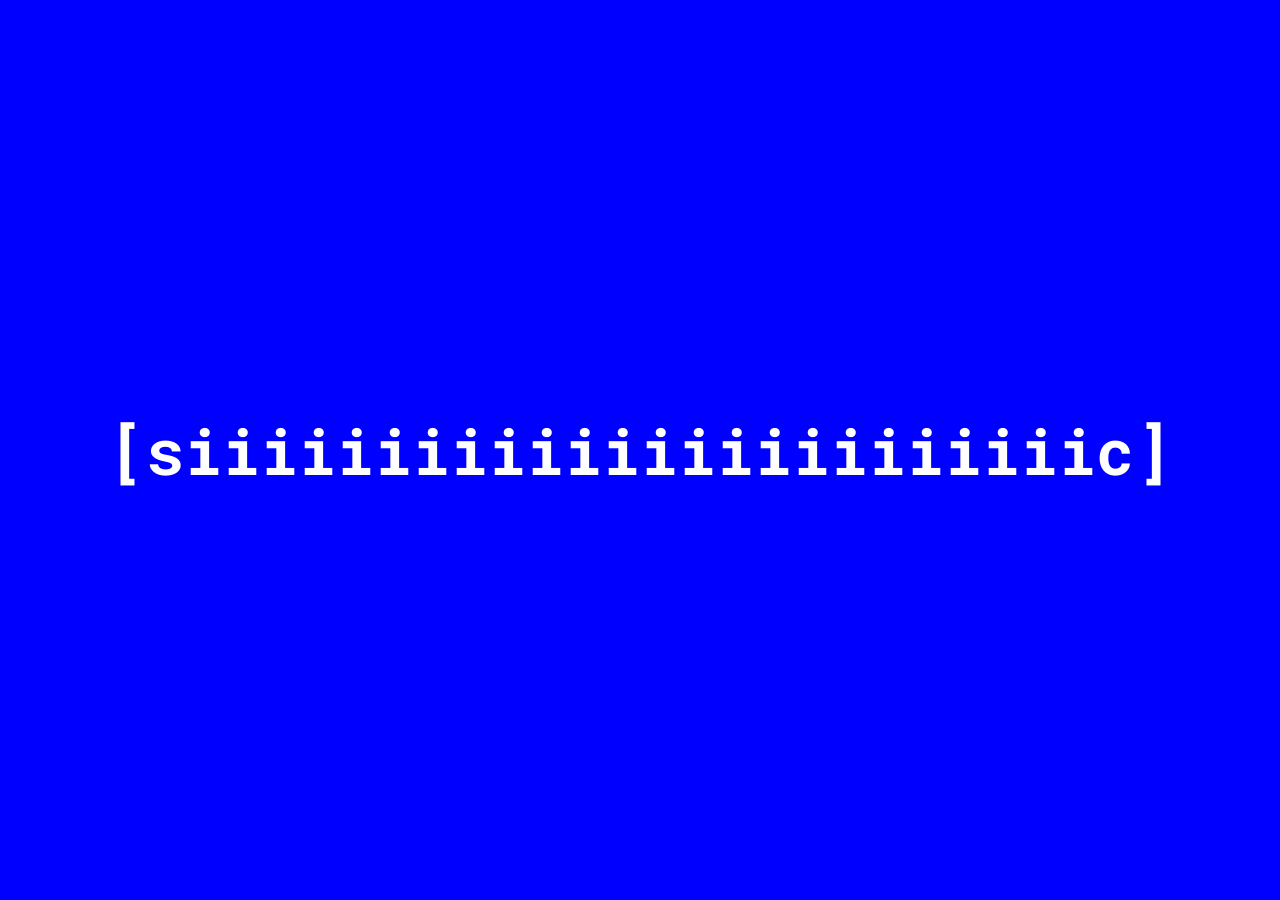
==== index.html @ 376d0104 "Initial commit" ====
<!DOCTYPE html>
<html lang="en">
<head>
  <meta charset="UTF-8">
  <meta name="viewport" content="width=device-width, initial-scale=1.0">
  <title>SIC</title>
  <link href="https://fonts.googleapis.com/css2?family=Roboto+Mono&display=swap" rel="stylesheet">
  <link rel="stylesheet" href="styles.css">
</head>
<body>
  <div id="container">
    <h1 id="sic">[sic]</h1>
  </div>
  <script>
    const container = document.getElementById('container');
    const sic = document.getElementById('sic');

    let characterWidth = 20;

    const measureCharWidth = () => {
      const canvas = document.createElement('canvas');
      const ctx = canvas.getContext('2d');
      ctx.font = '64px "Roboto Mono", monospace';
      characterWidth = ctx.measureText('i').width;
    };

    const updateText = () => {
      const style = getComputedStyle(container);
      const width = container.offsetWidth
        - parseFloat(style.paddingLeft)
        - parseFloat(style.paddingRight);
      const fixedChars = 4; // [, s, c, ]

      const numberOfIs = Math.max(
        1,
        Math.floor((width - fixedChars * characterWidth) / characterWidth)
      );

      sic.textContent = `[s${'i'.repeat(numberOfIs)}c]`;
    };

    document.fonts.ready.then(() => {
      measureCharWidth();
      const observer = new ResizeObserver(updateText);
      observer.observe(container);
      updateText();
    });
  </script>
</body>
</html>
---- styles.css ----
* {
    margin: 0;
    padding: 0;
    box-sizing: border-box;
}
html,
body {
    width: 100%;
    height: 100%;
}

#container {
    width: 100%;
    height: 100%;
    background: blue url('image.png') center / cover no-repeat;
    display: flex;
    justify-content: center;
    align-items: center;
    overflow: hidden;
    padding: 0 100px;
}

#sic {
    font-size: 64px;
    font-style: normal;
    color: white;
    font-family: "Roboto Mono", monospace;
    white-space: nowrap;
}
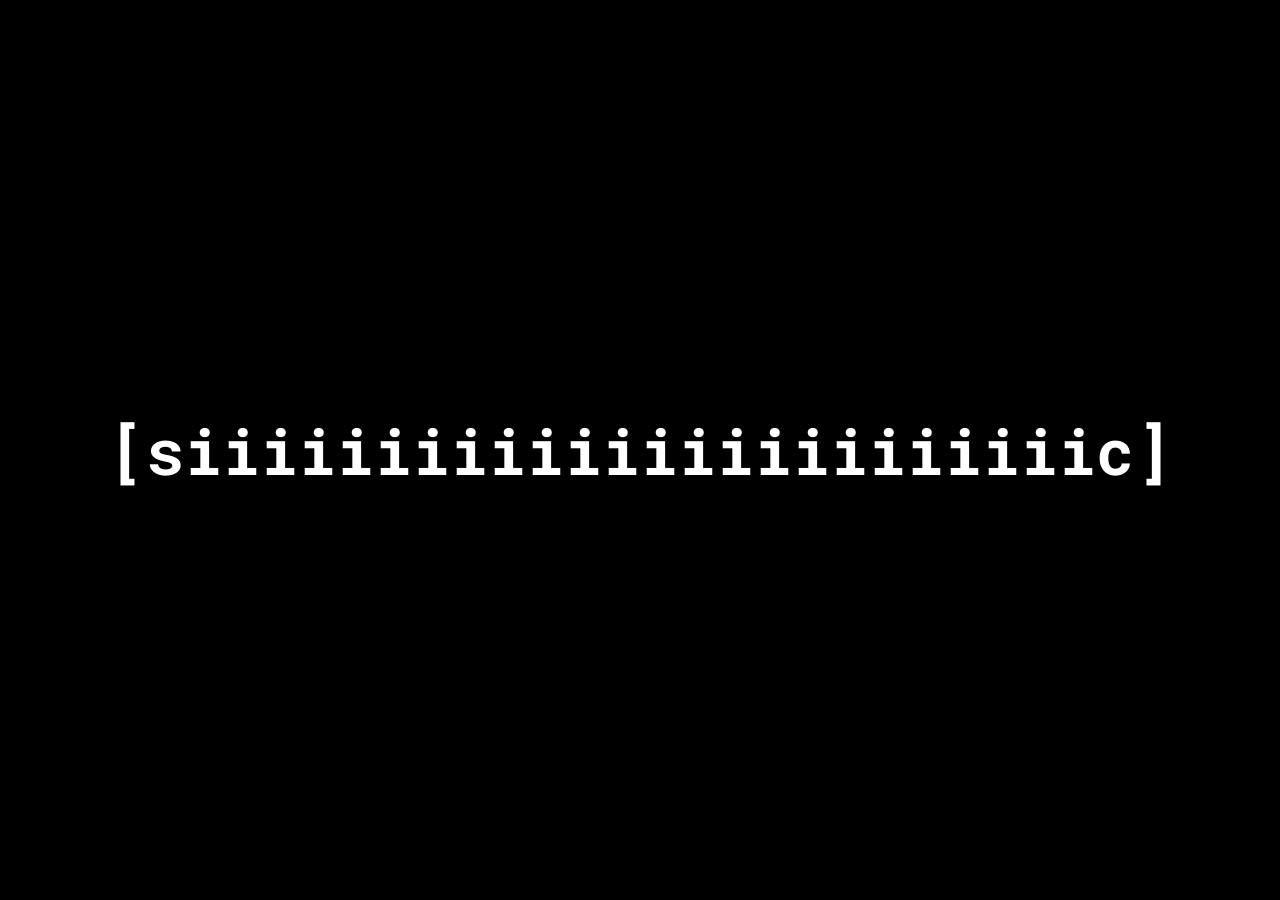
==== commit f7b6e870: "Replace background image with self-hosted fullscreen video Co-Authored-By: Claude Sonnet 4.6 <norepl" ====
--- a/index.html
+++ b/index.html
@@ -1,50 +1,61 @@
-<!DOCTYPE html>
+<!doctype html>
 <html lang="en">
-<head>
-  <meta charset="UTF-8">
-  <meta name="viewport" content="width=device-width, initial-scale=1.0">
-  <title>SIC</title>
-  <link href="https://fonts.googleapis.com/css2?family=Roboto+Mono&display=swap" rel="stylesheet">
-  <link rel="stylesheet" href="styles.css">
-</head>
-<body>
-  <div id="container">
-    <h1 id="sic">[sic]</h1>
-  </div>
-  <script>
-    const container = document.getElementById('container');
-    const sic = document.getElementById('sic');
+    <head>
+        <meta charset="UTF-8" />
+        <meta name="viewport" content="width=device-width, initial-scale=1.0" />
+        <title>SIC</title>
+        <link
+            href="https://fonts.googleapis.com/css2?family=Roboto+Mono&display=swap"
+            rel="stylesheet"
+        />
+        <link rel="stylesheet" href="styles.css" />
+    </head>
+    <body>
+        <div id="video-bg">
+            <video autoplay muted loop playsinline>
+                <source src="video.mp4" type="video/mp4">
+            </video>
+        </div>
+        <div id="container">
+            <h1 id="sic">[sic]</h1>
+        </div>
+        <script>
+            const container = document.getElementById("container");
+            const sic = document.getElementById("sic");
 
-    let characterWidth = 20;
+            let characterWidth = 20;
 
-    const measureCharWidth = () => {
-      const canvas = document.createElement('canvas');
-      const ctx = canvas.getContext('2d');
-      ctx.font = '64px "Roboto Mono", monospace';
-      characterWidth = ctx.measureText('i').width;
-    };
+            const measureCharWidth = () => {
+                const canvas = document.createElement("canvas");
+                const ctx = canvas.getContext("2d");
+                ctx.font = '64px "Roboto Mono", monospace';
+                characterWidth = ctx.measureText("i").width;
+            };
 
-    const updateText = () => {
-      const style = getComputedStyle(container);
-      const width = container.offsetWidth
-        - parseFloat(style.paddingLeft)
-        - parseFloat(style.paddingRight);
-      const fixedChars = 4; // [, s, c, ]
+            const updateText = () => {
+                const style = getComputedStyle(container);
+                const width =
+                    container.offsetWidth -
+                    parseFloat(style.paddingLeft) -
+                    parseFloat(style.paddingRight);
+                const fixedChars = 4; // [, s, c, ]
 
-      const numberOfIs = Math.max(
-        1,
-        Math.floor((width - fixedChars * characterWidth) / characterWidth)
-      );
+                const numberOfIs = Math.max(
+                    1,
+                    Math.floor(
+                        (width - fixedChars * characterWidth) / characterWidth,
+                    ),
+                );
 
-      sic.textContent = `[s${'i'.repeat(numberOfIs)}c]`;
-    };
+                sic.textContent = `[s${"i".repeat(numberOfIs)}c]`;
+            };
 
-    document.fonts.ready.then(() => {
-      measureCharWidth();
-      const observer = new ResizeObserver(updateText);
-      observer.observe(container);
-      updateText();
-    });
-  </script>
-</body>
+            document.fonts.ready.then(() => {
+                measureCharWidth();
+                const observer = new ResizeObserver(updateText);
+                observer.observe(container);
+                updateText();
+            });
+        </script>
+    </body>
 </html>
--- a/styles.css
+++ b/styles.css
@@ -9,10 +9,27 @@
     height: 100%;
 }
 
+#video-bg {
+    position: fixed;
+    top: 0;
+    left: 0;
+    width: 100%;
+    height: 100%;
+    overflow: hidden;
+    z-index: -1;
+    background: black;
+}
+
+#video-bg video {
+    display: block;
+    width: 100vw;
+    height: 100vh;
+    object-fit: cover;
+}
+
 #container {
     width: 100%;
     height: 100%;
-    background: blue url('image.png') center / cover no-repeat;
     display: flex;
     justify-content: center;
     align-items: center;
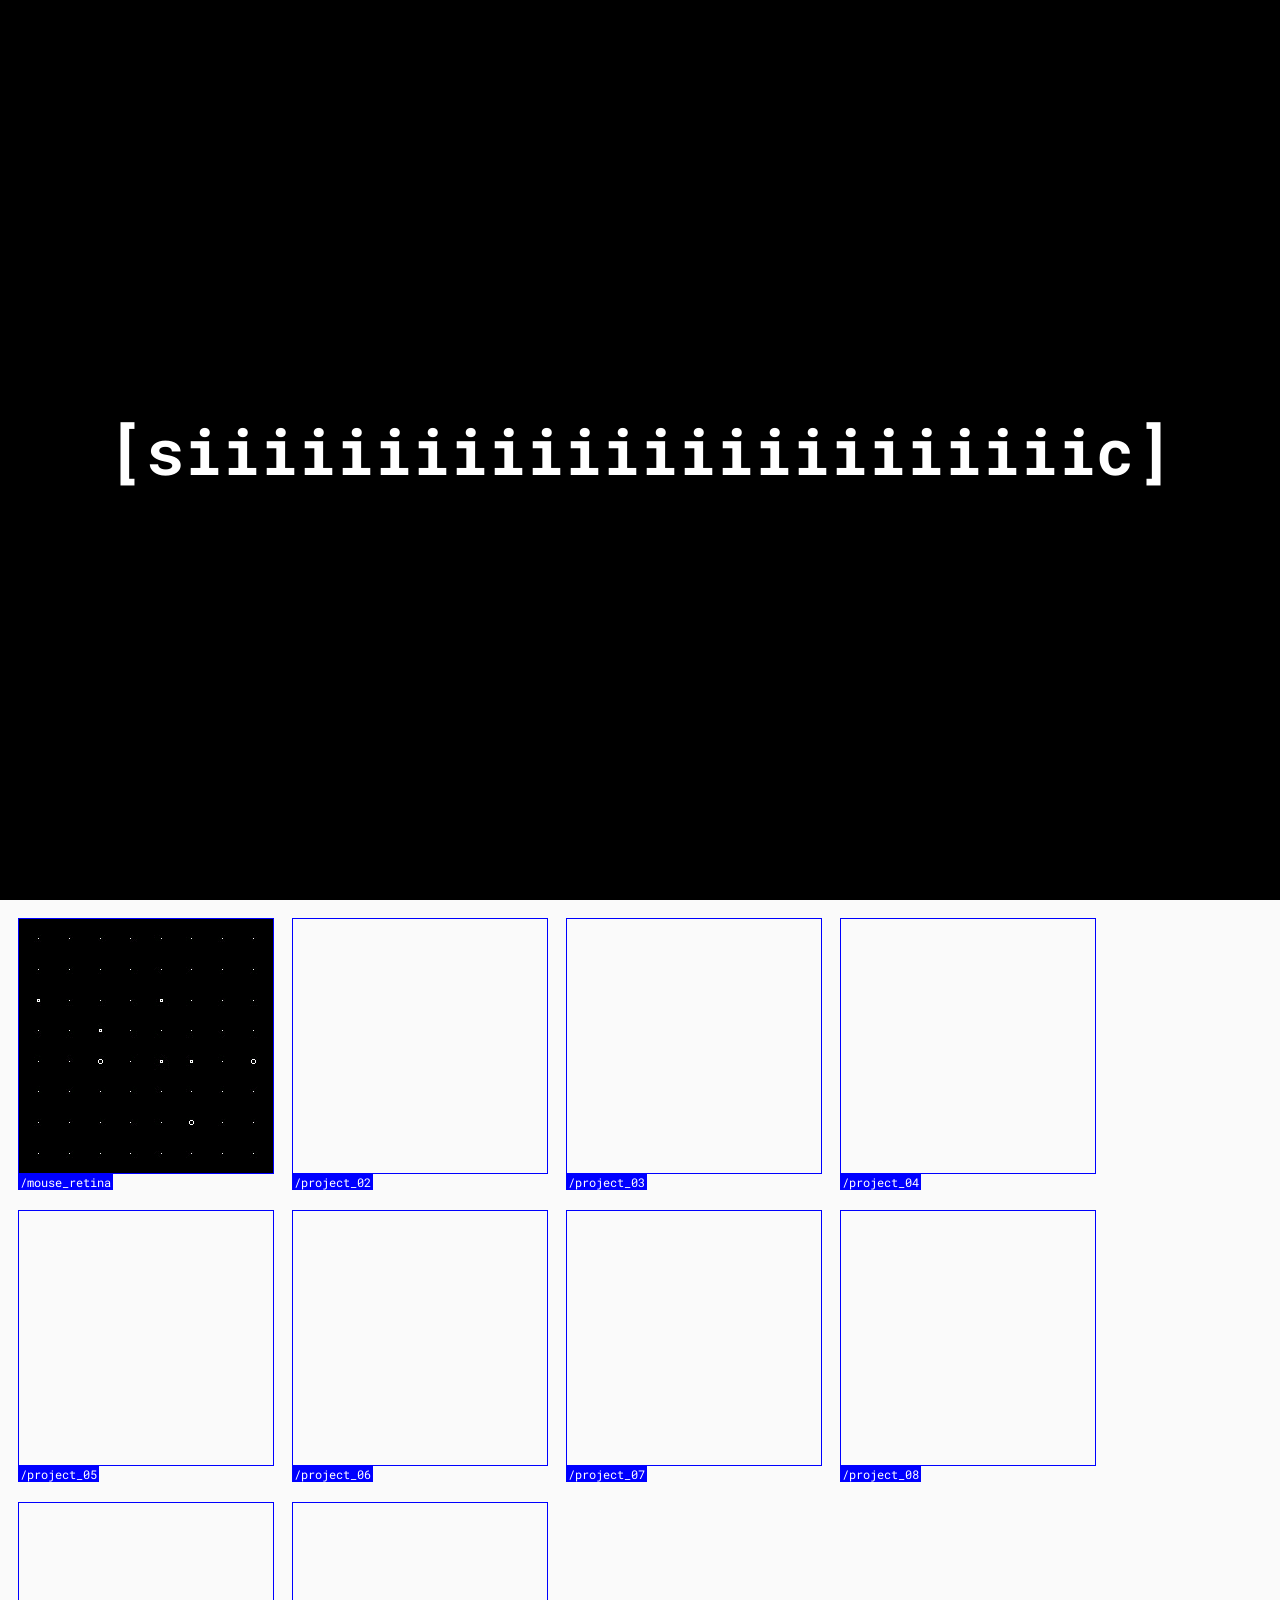
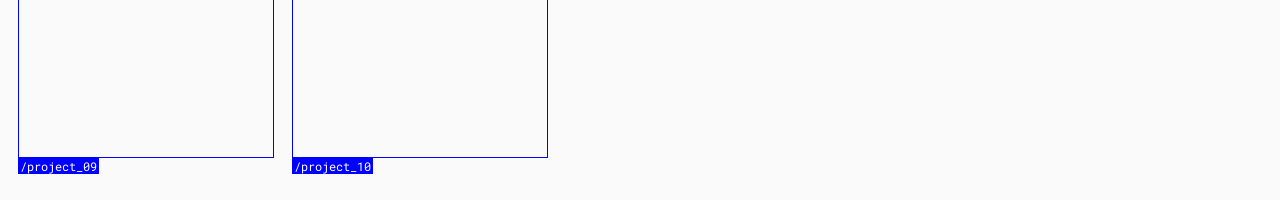
==== commit a9a54998: "Add project grid and detail page" ====
--- a/index.html
+++ b/index.html
@@ -8,17 +8,76 @@
             href="https://fonts.googleapis.com/css2?family=Roboto+Mono&display=swap"
             rel="stylesheet"
         />
-        <link rel="stylesheet" href="styles.css" />
+        <link rel="stylesheet" href="styles.css?v=3" />
     </head>
     <body>
         <div id="video-bg">
             <video autoplay muted loop playsinline>
-                <source src="video.mp4" type="video/mp4">
+                <source src="video.mp4" type="video/mp4" />
             </video>
         </div>
-        <div id="container">
-            <h1 id="sic">[sic]</h1>
-        </div>
+        <main>
+            <section id="container" aria-label="SIC">
+                <h1 id="sic">[sic]</h1>
+            </section>
+            <section id="projects" aria-label="Projects">
+                <div class="project-grid">
+                    <article class="project">
+                        <a
+                            href="projects/01/"
+                            target="_blank"
+                            rel="noopener"
+                            class="project-link"
+                        >
+                            <div class="project-square">
+                                <img
+                                    src="projects/01/mouse_retina.gif"
+                                    alt="Mouse retina"
+                                    class="project-image"
+                                />
+                            </div>
+                        </a>
+                        <p class="project-title">/mouse_retina</p>
+                    </article>
+                    <article class="project">
+                        <div class="project-square"></div>
+                        <p class="project-title">/project_02</p>
+                    </article>
+                    <article class="project">
+                        <div class="project-square"></div>
+                        <p class="project-title">/project_03</p>
+                    </article>
+                    <article class="project">
+                        <div class="project-square"></div>
+                        <p class="project-title">/project_04</p>
+                    </article>
+                    <article class="project">
+                        <div class="project-square"></div>
+                        <p class="project-title">/project_05</p>
+                    </article>
+                    <article class="project">
+                        <div class="project-square"></div>
+                        <p class="project-title">/project_06</p>
+                    </article>
+                    <article class="project">
+                        <div class="project-square"></div>
+                        <p class="project-title">/project_07</p>
+                    </article>
+                    <article class="project">
+                        <div class="project-square"></div>
+                        <p class="project-title">/project_08</p>
+                    </article>
+                    <article class="project">
+                        <div class="project-square"></div>
+                        <p class="project-title">/project_09</p>
+                    </article>
+                    <article class="project">
+                        <div class="project-square"></div>
+                        <p class="project-title">/project_10</p>
+                    </article>
+                </div>
+            </section>
+        </main>
         <script>
             const container = document.getElementById("container");
             const sic = document.getElementById("sic");
--- a/styles.css
+++ b/styles.css
@@ -6,7 +6,8 @@
 html,
 body {
     width: 100%;
-    height: 100%;
+    min-height: 100%;
+    font-family: "Roboto Mono", monospace;
 }
 
 #video-bg {
@@ -29,7 +30,7 @@
 
 #container {
     width: 100%;
-    height: 100%;
+    min-height: 100vh;
     display: flex;
     justify-content: center;
     align-items: center;
@@ -44,3 +45,127 @@
     font-family: "Roboto Mono", monospace;
     white-space: nowrap;
 }
+
+#projects {
+    position: relative;
+    background: rgb(250, 250, 250);
+    min-height: 100vh;
+    padding: 18px;
+}
+
+.project-grid {
+    display: grid;
+    grid-template-columns: repeat(auto-fit, 256px);
+    gap: 20px 18px;
+    max-width: calc(5 * 256px + 4 * 18px);
+    margin: 0 auto;
+}
+
+.project {
+    width: 256px;
+    line-height: 0;
+}
+
+.project-link {
+    display: block;
+}
+
+.project-square {
+    position: relative;
+    width: 256px;
+    height: 256px;
+    background: transparent;
+    overflow: hidden;
+}
+
+.project-square::after {
+    content: "";
+    position: absolute;
+    inset: 0;
+    border: 1px solid blue;
+    pointer-events: none;
+}
+
+.project-image {
+    display: block;
+    width: 100%;
+    height: 100%;
+    object-fit: cover;
+}
+
+.project-title {
+    display: inline-block;
+    background: blue;
+    color: white;
+    font-size: 12px;
+    font-weight: normal;
+    line-height: 1;
+    font-family: "Roboto Mono", monospace;
+    padding: 2px;
+}
+
+.project-detail-page {
+    background: rgb(250, 250, 250);
+    min-height: 100vh;
+}
+
+.project-detail {
+    width: min(100% - 36px, 720px);
+    margin: 0 auto;
+    padding-top: 18px;
+}
+
+.project-detail-video {
+    display: block;
+    width: 100%;
+    aspect-ratio: 1 / 1;
+    height: 720px;
+    border: 0;
+}
+
+.project-detail-text {
+    width: 50%;
+    margin-top: 18px;
+    line-height: 0;
+}
+
+.project-description {
+    border: 1px solid blue;
+    color: blue;
+    font-size: 12px;
+    line-height: 1;
+    font-family: "Roboto Mono", monospace;
+    padding: 2px;
+}
+
+@media (max-width: 460px) {
+    #container {
+        padding: 0 24px;
+    }
+
+    #sic {
+        font-size: 40px;
+    }
+
+    #projects {
+        padding: 14px;
+    }
+
+    .project-grid {
+        justify-content: center;
+    }
+
+    .project-detail {
+        width: calc(100% - 28px);
+        padding-top: 14px;
+    }
+
+    .project-detail-video {
+        height: calc(100vw - 28px);
+    }
+
+    .project-detail-text {
+        width: 100%;
+        margin-top: 14px;
+    }
+}
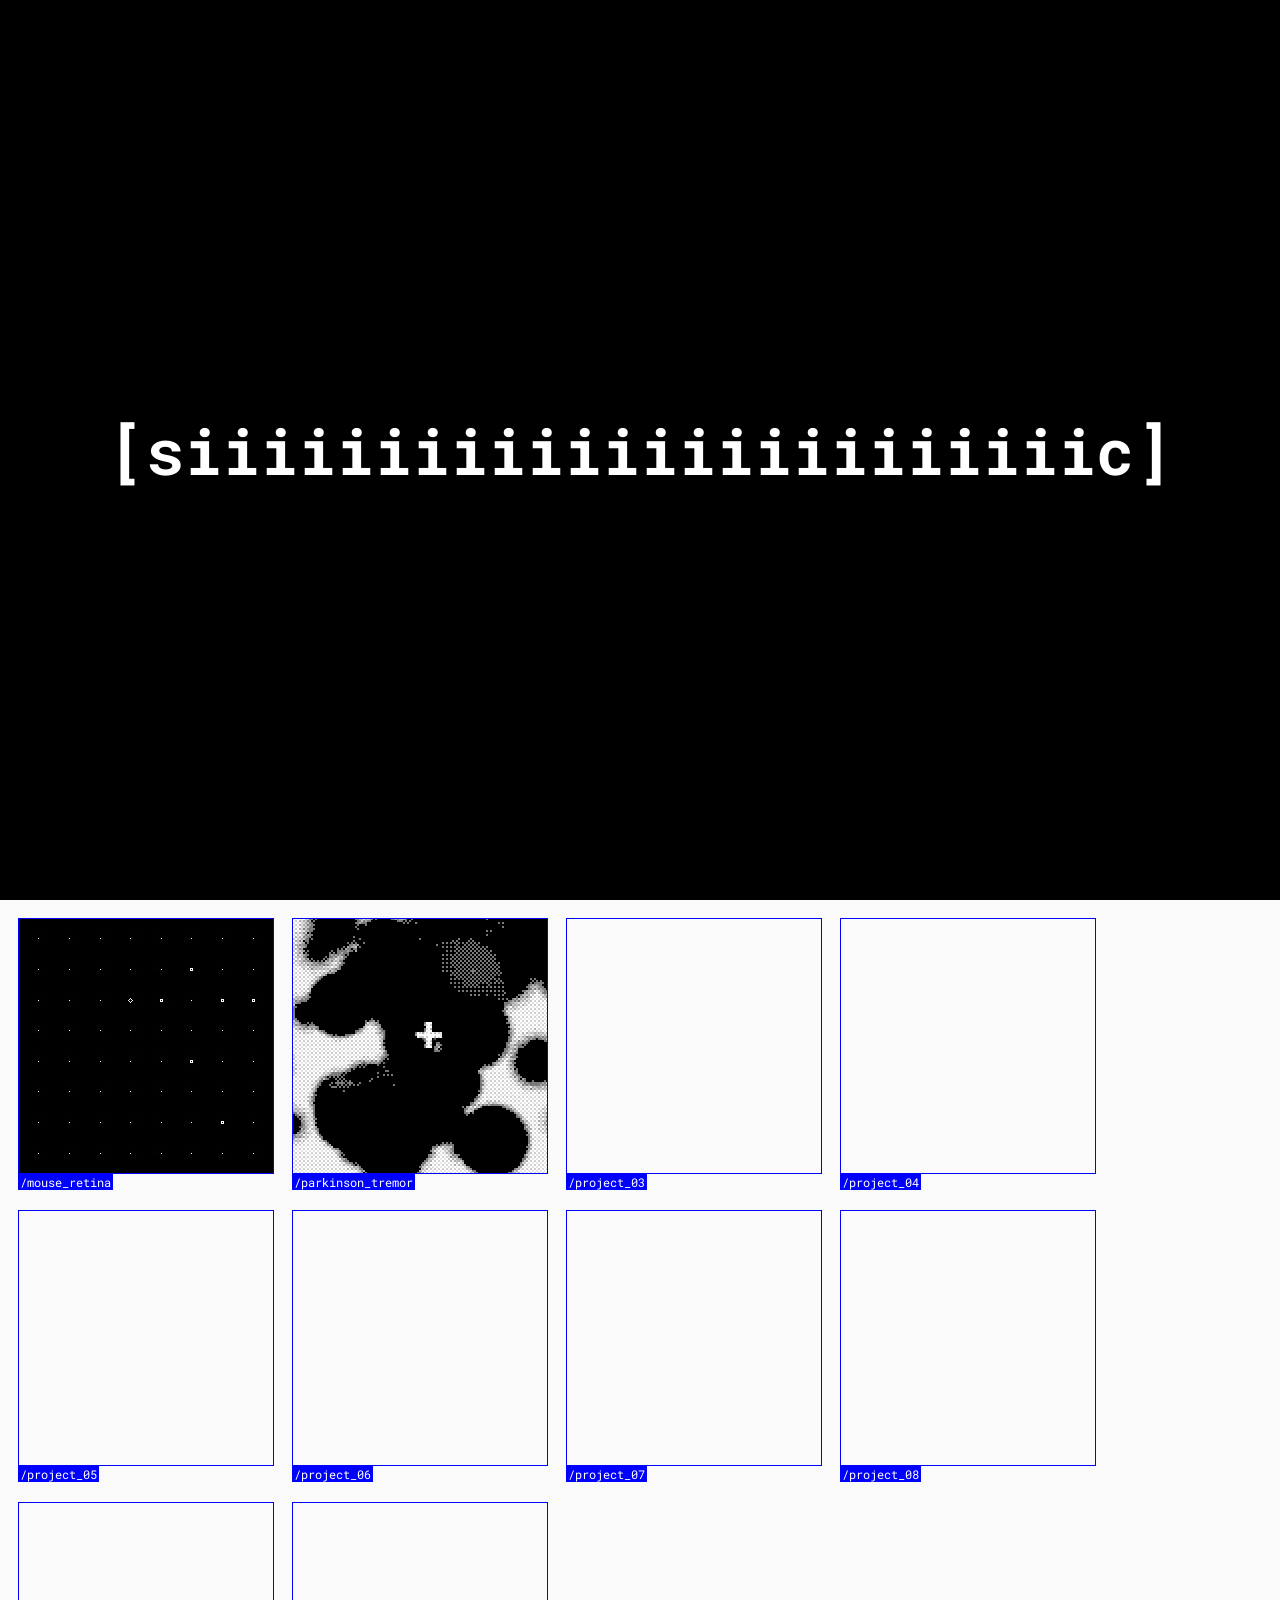
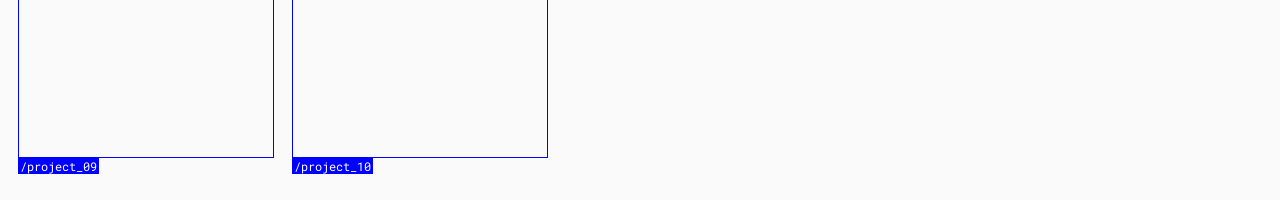
==== commit 04bfaae8: "Add parkinson tremor project" ====
--- a/index.html
+++ b/index.html
@@ -8,7 +8,7 @@
             href="https://fonts.googleapis.com/css2?family=Roboto+Mono&display=swap"
             rel="stylesheet"
         />
-        <link rel="stylesheet" href="styles.css?v=3" />
+        <link rel="stylesheet" href="styles.css?v=4" />
     </head>
     <body>
         <div id="video-bg">
@@ -40,8 +40,21 @@
                         <p class="project-title">/mouse_retina</p>
                     </article>
                     <article class="project">
-                        <div class="project-square"></div>
-                        <p class="project-title">/project_02</p>
+                        <a
+                            href="projects/02/"
+                            target="_blank"
+                            rel="noopener"
+                            class="project-link"
+                        >
+                            <div class="project-square">
+                                <img
+                                    src="projects/02/tremor.gif"
+                                    alt="Parkinson tremor"
+                                    class="project-image"
+                                />
+                            </div>
+                        </a>
+                        <p class="project-title">/parkinson_tremor</p>
                     </article>
                     <article class="project">
                         <div class="project-square"></div>
--- a/styles.css
+++ b/styles.css
@@ -106,13 +106,14 @@
 
 .project-detail-page {
     background: rgb(250, 250, 250);
-    min-height: 100vh;
+    min-height: 200vh;
 }
 
 .project-detail {
     width: min(100% - 36px, 720px);
     margin: 0 auto;
     padding-top: 18px;
+    padding-bottom: 160px;
 }
 
 .project-detail-video {
@@ -158,6 +159,7 @@
     .project-detail {
         width: calc(100% - 28px);
         padding-top: 14px;
+        padding-bottom: 120px;
     }
 
     .project-detail-video {
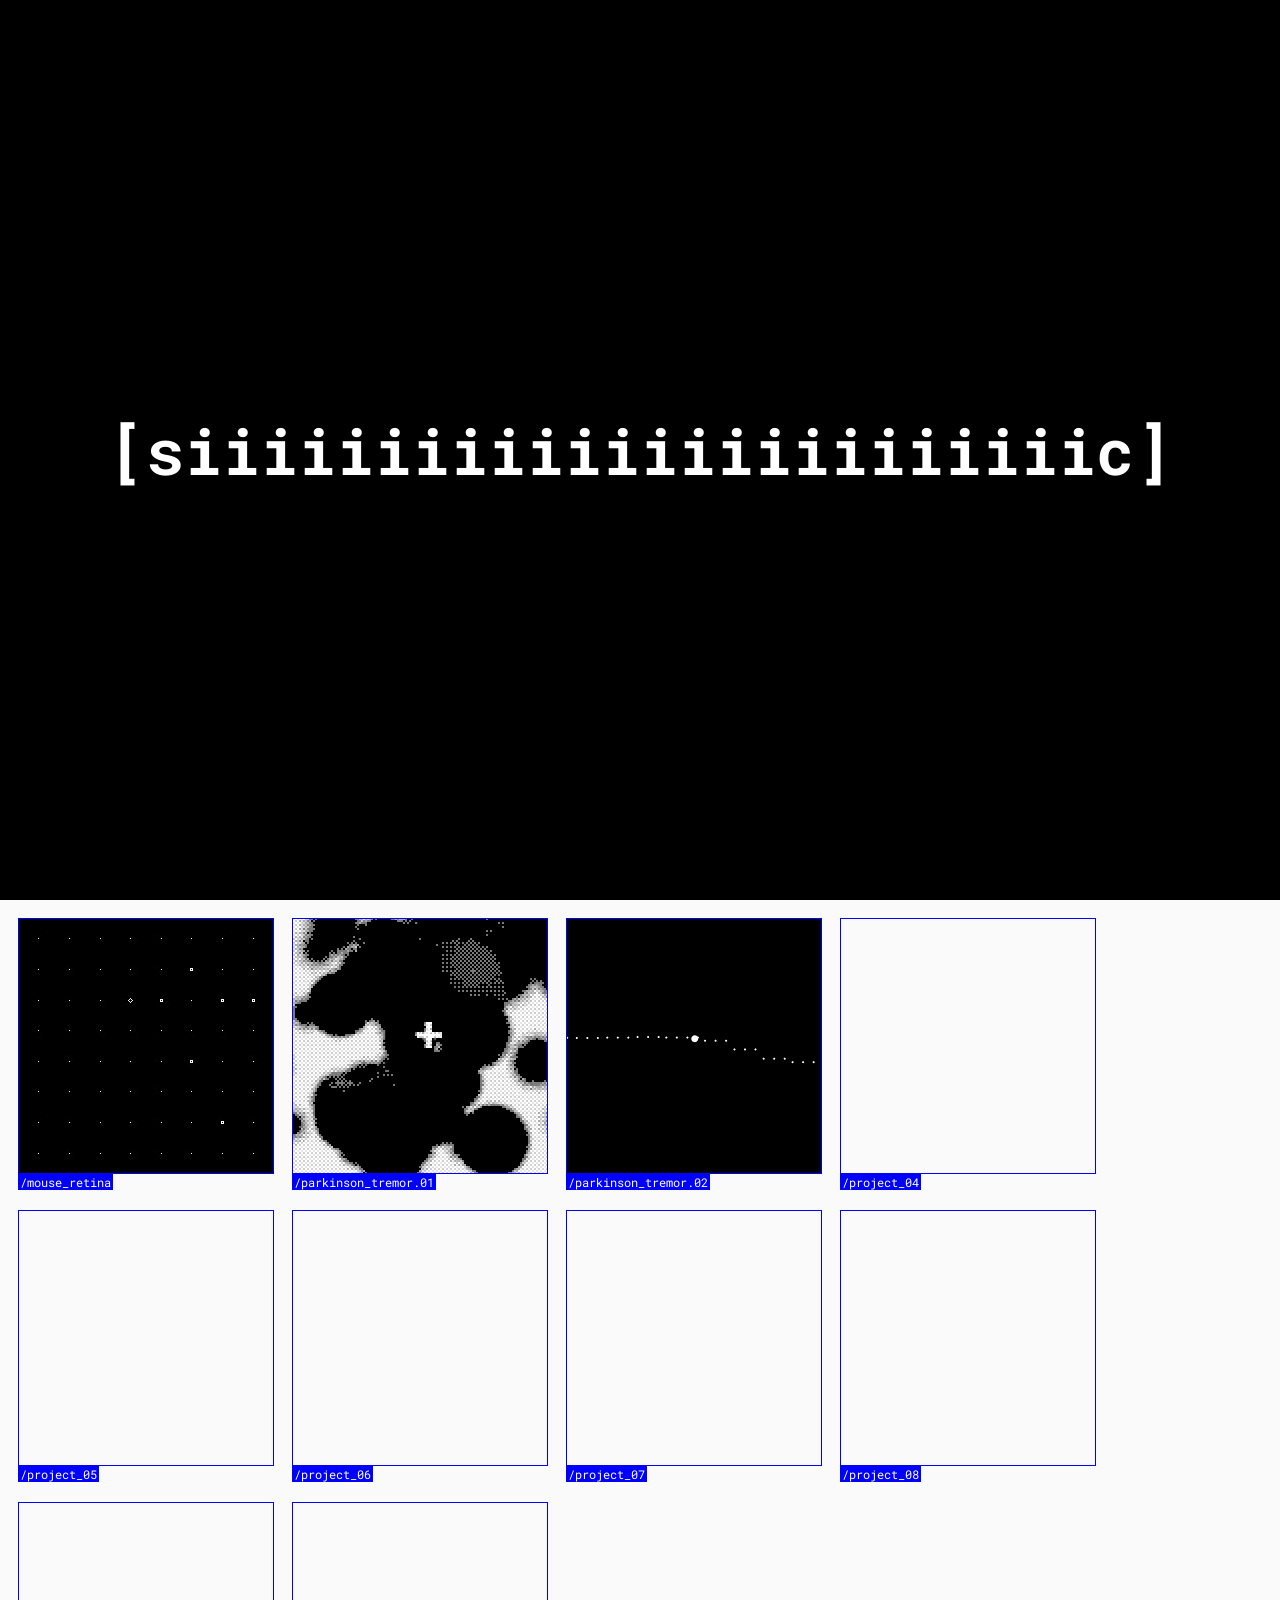
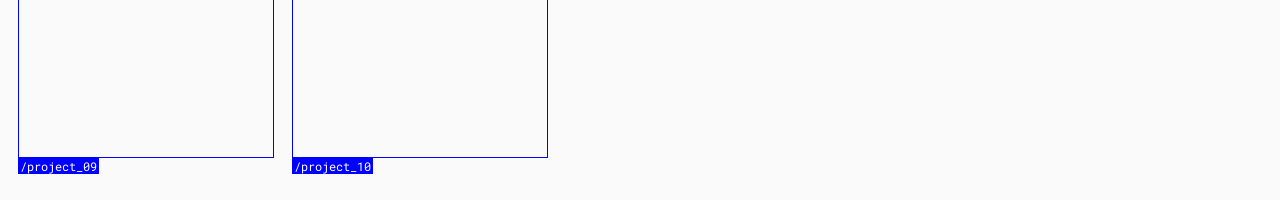
==== commit 5ab2fbed: "Add parkinson tremor 02 project" ====
--- a/index.html
+++ b/index.html
@@ -54,11 +54,24 @@
                                 />
                             </div>
                         </a>
-                        <p class="project-title">/parkinson_tremor</p>
+                        <p class="project-title">/parkinson_tremor.01</p>
                     </article>
                     <article class="project">
-                        <div class="project-square"></div>
-                        <p class="project-title">/project_03</p>
+                        <a
+                            href="projects/03/"
+                            target="_blank"
+                            rel="noopener"
+                            class="project-link"
+                        >
+                            <div class="project-square">
+                                <img
+                                    src="projects/03/tremor.gif"
+                                    alt="Parkinson tremor 02"
+                                    class="project-image"
+                                />
+                            </div>
+                        </a>
+                        <p class="project-title">/parkinson_tremor.02</p>
                     </article>
                     <article class="project">
                         <div class="project-square"></div>
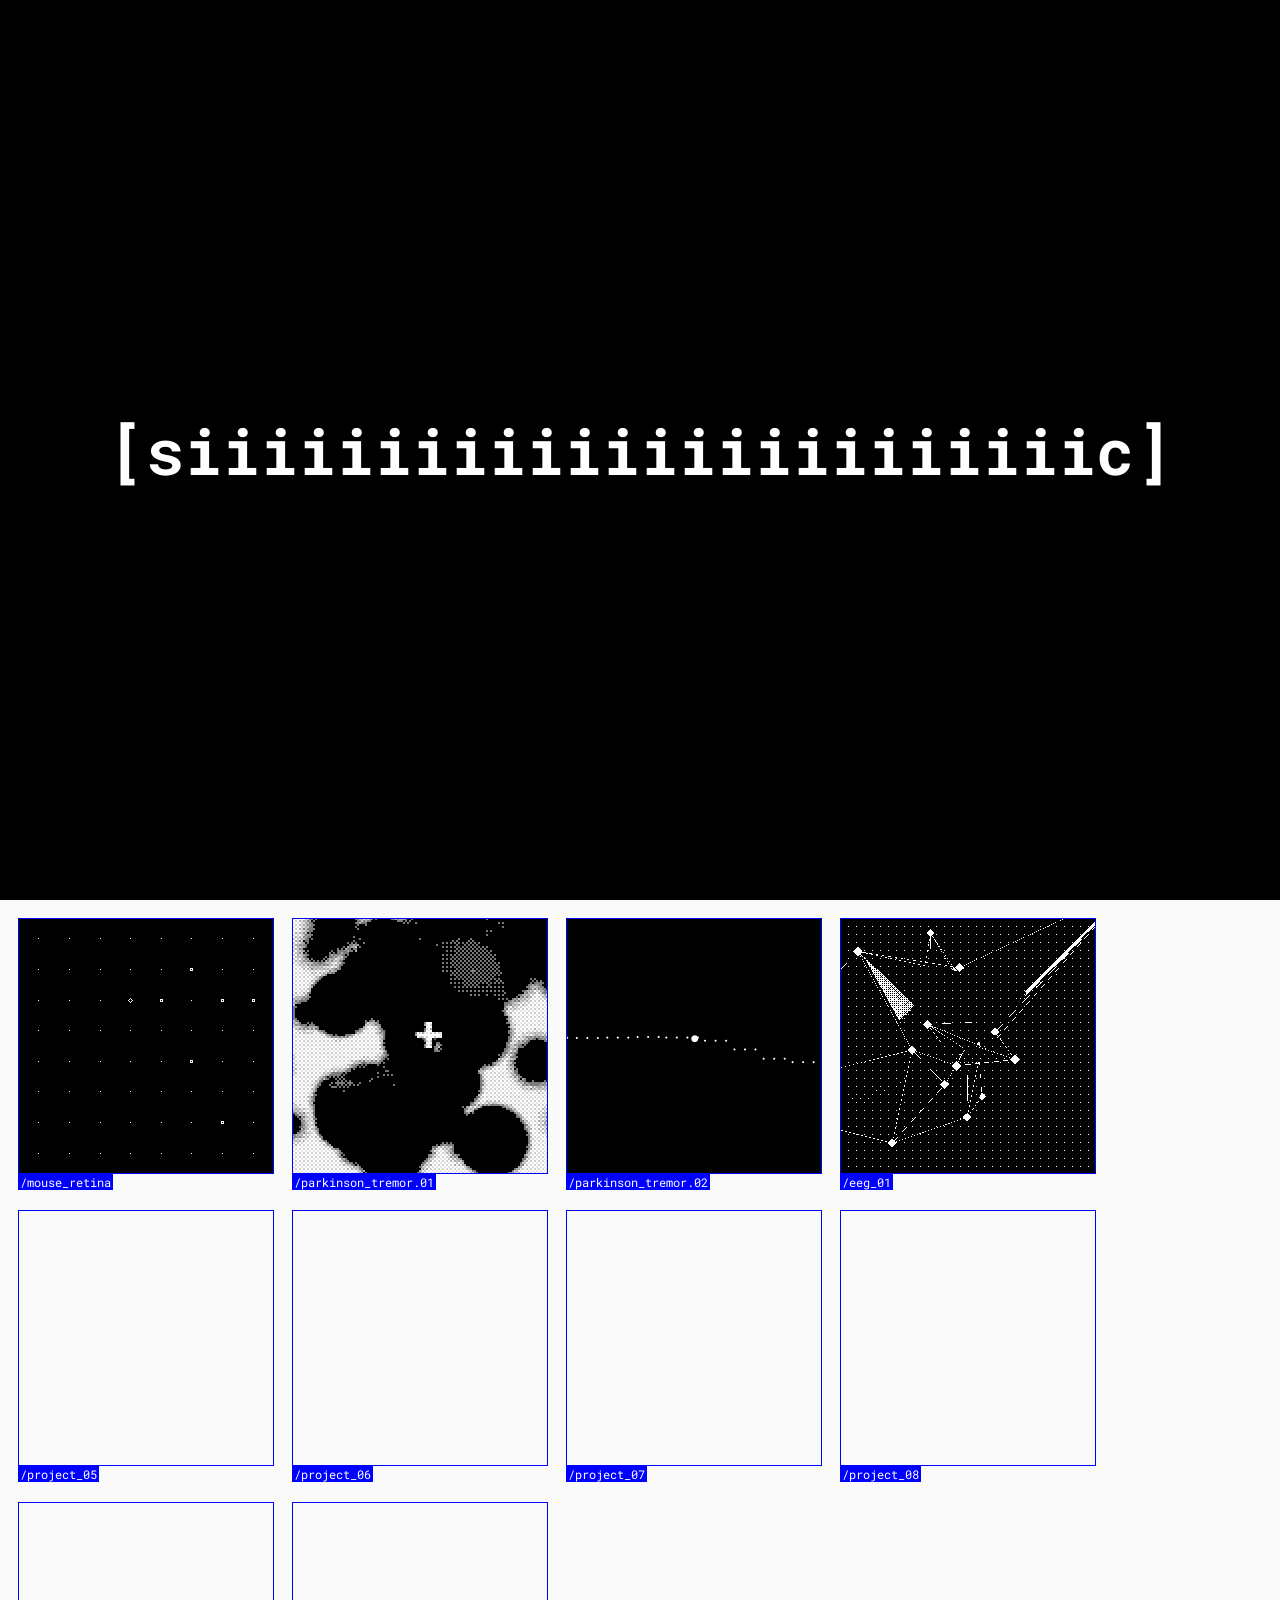
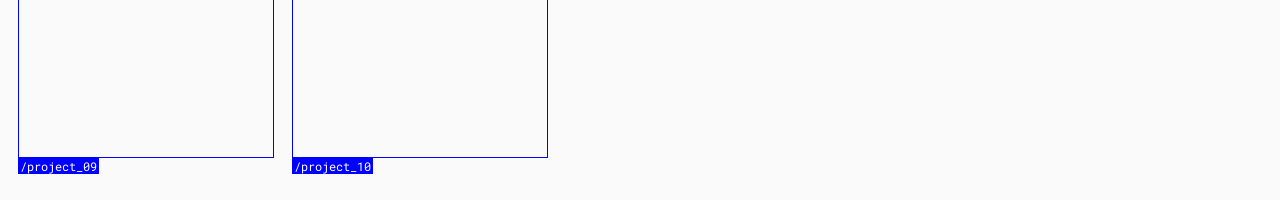
==== commit a6c102e2: "Add eeg project" ====
--- a/index.html
+++ b/index.html
@@ -74,8 +74,21 @@
                         <p class="project-title">/parkinson_tremor.02</p>
                     </article>
                     <article class="project">
-                        <div class="project-square"></div>
-                        <p class="project-title">/project_04</p>
+                        <a
+                            href="projects/04/"
+                            target="_blank"
+                            rel="noopener"
+                            class="project-link"
+                        >
+                            <div class="project-square">
+                                <img
+                                    src="projects/04/eeg_01.gif"
+                                    alt="EEG 01"
+                                    class="project-image"
+                                />
+                            </div>
+                        </a>
+                        <p class="project-title">/eeg_01</p>
                     </article>
                     <article class="project">
                         <div class="project-square"></div>
